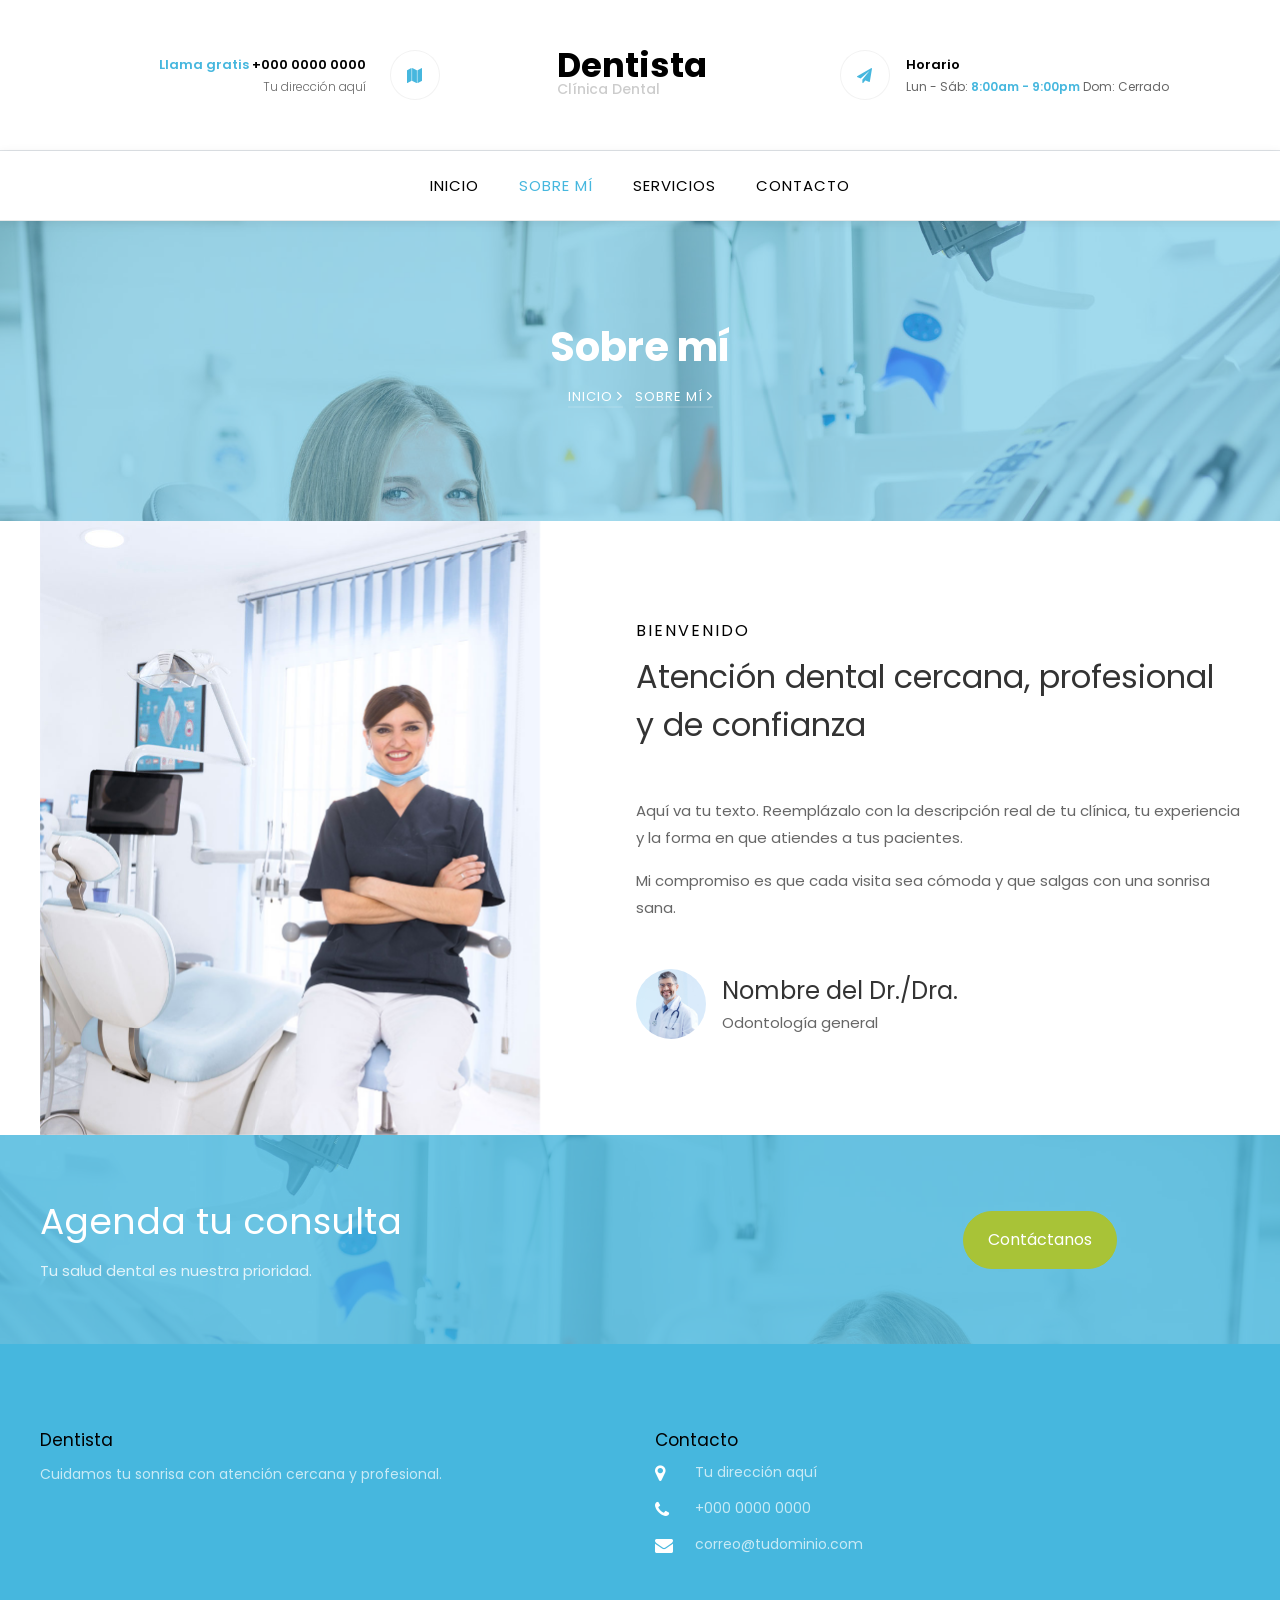
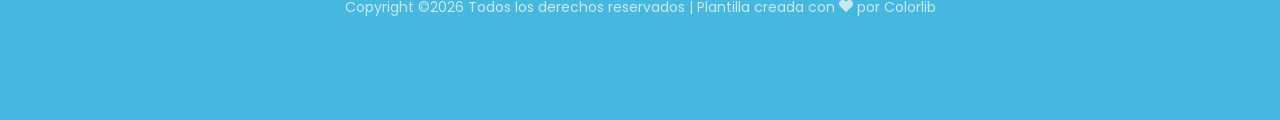
==== about.html @ 6b6e9a36 "Primera version de la pagina Dra Viky" ====
<!DOCTYPE html>
<html lang="es">
  <head>
    <title>Dra. Viky Ramirez - Sobre mí</title>
    <meta charset="utf-8">
    <meta name="viewport" content="width=device-width, initial-scale=1, shrink-to-fit=no">
    <link href="https://fonts.googleapis.com/css?family=Poppins:300,400,500,600,700" rel="stylesheet">
    <link rel="stylesheet" href="css/open-iconic-bootstrap.min.css">
    <link rel="stylesheet" href="css/animate.css">
    <link rel="stylesheet" href="css/owl.carousel.min.css">
    <link rel="stylesheet" href="css/owl.theme.default.min.css">
    <link rel="stylesheet" href="css/magnific-popup.css">
    <link rel="stylesheet" href="css/aos.css">
    <link rel="stylesheet" href="css/ionicons.min.css">
    <link rel="stylesheet" href="css/bootstrap-datepicker.css">
    <link rel="stylesheet" href="css/jquery.timepicker.css">
    <link rel="stylesheet" href="css/flaticon.css">
    <link rel="stylesheet" href="css/icomoon.css">
    <link rel="stylesheet" href="css/style.css">
    <link rel="stylesheet" href="css/custom.css">
  </head>
  <body>
    <div class="py-md-5 py-4 border-bottom">
      <div class="container">
        <div class="row no-gutters d-flex align-items-start align-items-center px-3 px-md-0">
          <div class="col-md-4 order-md-2 mb-2 mb-md-0 align-items-center text-center">
            <a class="navbar-brand" href="index.html">Dentista<span>Clínica Dental</span></a>
          </div>
          <div class="col-md-4 order-md-1 d-flex topper mb-md-0 mb-2 align-items-center text-md-right">
            <div class="icon d-flex justify-content-center align-items-center order-md-last">
              <span class="icon-map"></span>
            </div>
            <div class="pr-md-4 pl-md-0 pl-3 text">
              <p class="con"><span>Llama gratis</span> <span>+000 0000 0000</span></p>
              <p class="con">Tu dirección aquí</p>
            </div>
          </div>
          <div class="col-md-4 order-md-3 d-flex topper mb-md-0 align-items-center">
            <div class="icon d-flex justify-content-center align-items-center"><span class="icon-paper-plane"></span></div>
            <div class="text pl-3 pl-md-3">
              <p class="hr"><span>Horario</span></p>
              <p class="time"><span>Lun - Sáb:</span> <span>8:00am - 9:00pm</span> Dom: Cerrado</p>
            </div>
          </div>
        </div>
      </div>
    </div>
    <nav class="navbar navbar-expand" id="ftco-navbar">
      <div class="container">
        <ul class="navbar-nav mx-auto">
          <li class="nav-item"><a href="index.html" class="nav-link">Inicio</a></li>
          <li class="nav-item active"><a href="about.html" class="nav-link">Sobre mí</a></li>
          <li class="nav-item"><a href="servicios.html" class="nav-link">Servicios</a></li>
          <li class="nav-item"><a href="contact.html" class="nav-link">Contacto</a></li>
        </ul>
      </div>
    </nav>
    <!-- END nav -->

    <section class="hero-wrap hero-wrap-2" style="background-image: url('images/bg_1.jpg');" data-stellar-background-ratio="0.5">
      <div class="overlay"></div>
      <div class="container">
        <div class="row no-gutters slider-text align-items-center justify-content-center">
          <div class="col-md-9 ftco-animate text-center">
            <h1 class="mb-2 bread">Sobre mí</h1>
            <p class="breadcrumbs"><span class="mr-2"><a href="index.html">Inicio <i class="ion-ios-arrow-forward"></i></a></span> <span>Sobre mí <i class="ion-ios-arrow-forward"></i></span></p>
          </div>
        </div>
      </div>
    </section>

    <section class="ftco-section ftco-no-pt ftco-no-pb">
      <div class="container">
        <div class="row no-gutters">
          <div class="col-md-5 p-md-5 img img-2 mt-5 mt-md-0" style="background-image: url(images/about.jpg);"></div>
          <div class="col-md-7 wrap-about py-4 py-md-5 ftco-animate">
            <div class="heading-section mb-5">
              <div class="pl-md-5 ml-md-5 pt-md-5">
                <span class="subheading mb-2">Bienvenido</span>
                <h2 class="mb-2" style="font-size: 32px;">Atención dental cercana, profesional y de confianza</h2>
              </div>
            </div>
            <div class="pl-md-5 ml-md-5 mb-5">
              <p>Aquí va tu texto. Reemplázalo con la descripción real de tu clínica, tu experiencia y la forma en que atiendes a tus pacientes.</p>
              <p>Mi compromiso es que cada visita sea cómoda y que salgas con una sonrisa sana.</p>
              <div class="founder d-flex align-items-center mt-5">
                <div class="img" style="background-image: url(images/doc-1.jpg);"></div>
                <div class="text pl-3">
                  <h3 class="mb-0">Nombre del Dr./Dra.</h3>
                  <span class="position">Odontología general</span>
                </div>
              </div>
            </div>
          </div>
        </div>
      </div>
    </section>

    <section class="ftco-intro" style="background-image: url(images/bg_3.jpg);" data-stellar-background-ratio="0.5">
      <div class="overlay"></div>
      <div class="container">
        <div class="row">
          <div class="col-md-9">
            <h2>Agenda tu consulta</h2>
            <p class="mb-0">Tu salud dental es nuestra prioridad.</p>
          </div>
          <div class="col-md-3 d-flex align-items-center">
            <p class="mb-0"><a href="contact.html" class="btn btn-secondary px-4 py-3">Contáctanos</a></p>
          </div>
        </div>
      </div>
    </section>

    <footer class="ftco-footer ftco-bg-dark ftco-section">
      <div class="container">
        <div class="row mb-4">
          <div class="col-md-6 mb-4 mb-md-0">
            <h2 class="ftco-heading-2 logo">Dentista</h2>
            <p>Cuidamos tu sonrisa con atención cercana y profesional.</p>
          </div>
          <div class="col-md-6">
            <h2 class="ftco-heading-2">Contacto</h2>
            <div class="block-23">
              <ul>
                <li><span class="icon icon-map-marker"></span><span class="text">Tu dirección aquí</span></li>
                <li><span class="icon icon-phone"></span><span class="text">+000 0000 0000</span></li>
                <li><span class="icon icon-envelope"></span><span class="text">correo@tudominio.com</span></li>
              </ul>
            </div>
          </div>
        </div>
        <div class="row">
          <div class="col-md-12 text-center">
            <p><!-- Link back to Colorlib can't be removed. Template is licensed under CC BY 3.0. -->
  Copyright &copy;<script>document.write(new Date().getFullYear());</script> Todos los derechos reservados | Plantilla creada con <i class="icon-heart" aria-hidden="true"></i> por <a href="https://colorlib.com" target="_blank">Colorlib</a>
  <!-- Link back to Colorlib can't be removed. Template is licensed under CC BY 3.0. --></p>
          </div>
        </div>
      </div>
    </footer>

  <!-- loader -->
  <div id="ftco-loader" class="show fullscreen"><svg class="circular" width="48px" height="48px"><circle class="path-bg" cx="24" cy="24" r="22" fill="none" stroke-width="4" stroke="#eeeeee"/><circle class="path" cx="24" cy="24" r="22" fill="none" stroke-width="4" stroke-miterlimit="10" stroke="#F96D00"/></svg></div>

  <script src="js/jquery.min.js"></script>
  <script src="js/jquery-migrate-3.0.1.min.js"></script>
  <script src="js/popper.min.js"></script>
  <script src="js/bootstrap.min.js"></script>
  <script src="js/jquery.easing.1.3.js"></script>
  <script src="js/jquery.waypoints.min.js"></script>
  <script src="js/jquery.stellar.min.js"></script>
  <script src="js/owl.carousel.min.js"></script>
  <script src="js/jquery.magnific-popup.min.js"></script>
  <script src="js/aos.js"></script>
  <script src="js/jquery.animateNumber.min.js"></script>
  <script src="js/bootstrap-datepicker.js"></script>
  <script src="js/jquery.timepicker.min.js"></script>
  <script src="js/scrollax.min.js"></script>
  <script src="js/main.js"></script>
  </body>
</html>
---- css/custom.css ----
/* Menú fijo: queda bajo el encabezado y se pega arriba al hacer scroll */
#ftco-navbar {
  position: -webkit-sticky;
  position: sticky;
  top: 0;
  z-index: 1030;
  background: #fff !important;
  padding: 0;
  border-bottom: 1px solid #e9e9e9;
  box-shadow: 0 2px 10px rgba(0,0,0,.08);
}
#ftco-navbar .container { justify-content: center; }
#ftco-navbar .navbar-nav { flex-direction: row; flex-wrap: wrap; justify-content: center; }
#ftco-navbar .navbar-nav > .nav-item > .nav-link {
  color: #000;
  font-size: 15px;
  padding: 1.3rem 20px;
  letter-spacing: 1px;
  text-transform: uppercase;
  font-weight: 400;
}
#ftco-navbar .navbar-nav > .nav-item > .nav-link:hover,
#ftco-navbar .navbar-nav > .nav-item.active > .nav-link { color: #46b7de; }
@media (max-width: 575.98px) {
  #ftco-navbar .navbar-nav > .nav-item > .nav-link { font-size: 12px; padding: 1rem 8px; letter-spacing: .5px; }
}
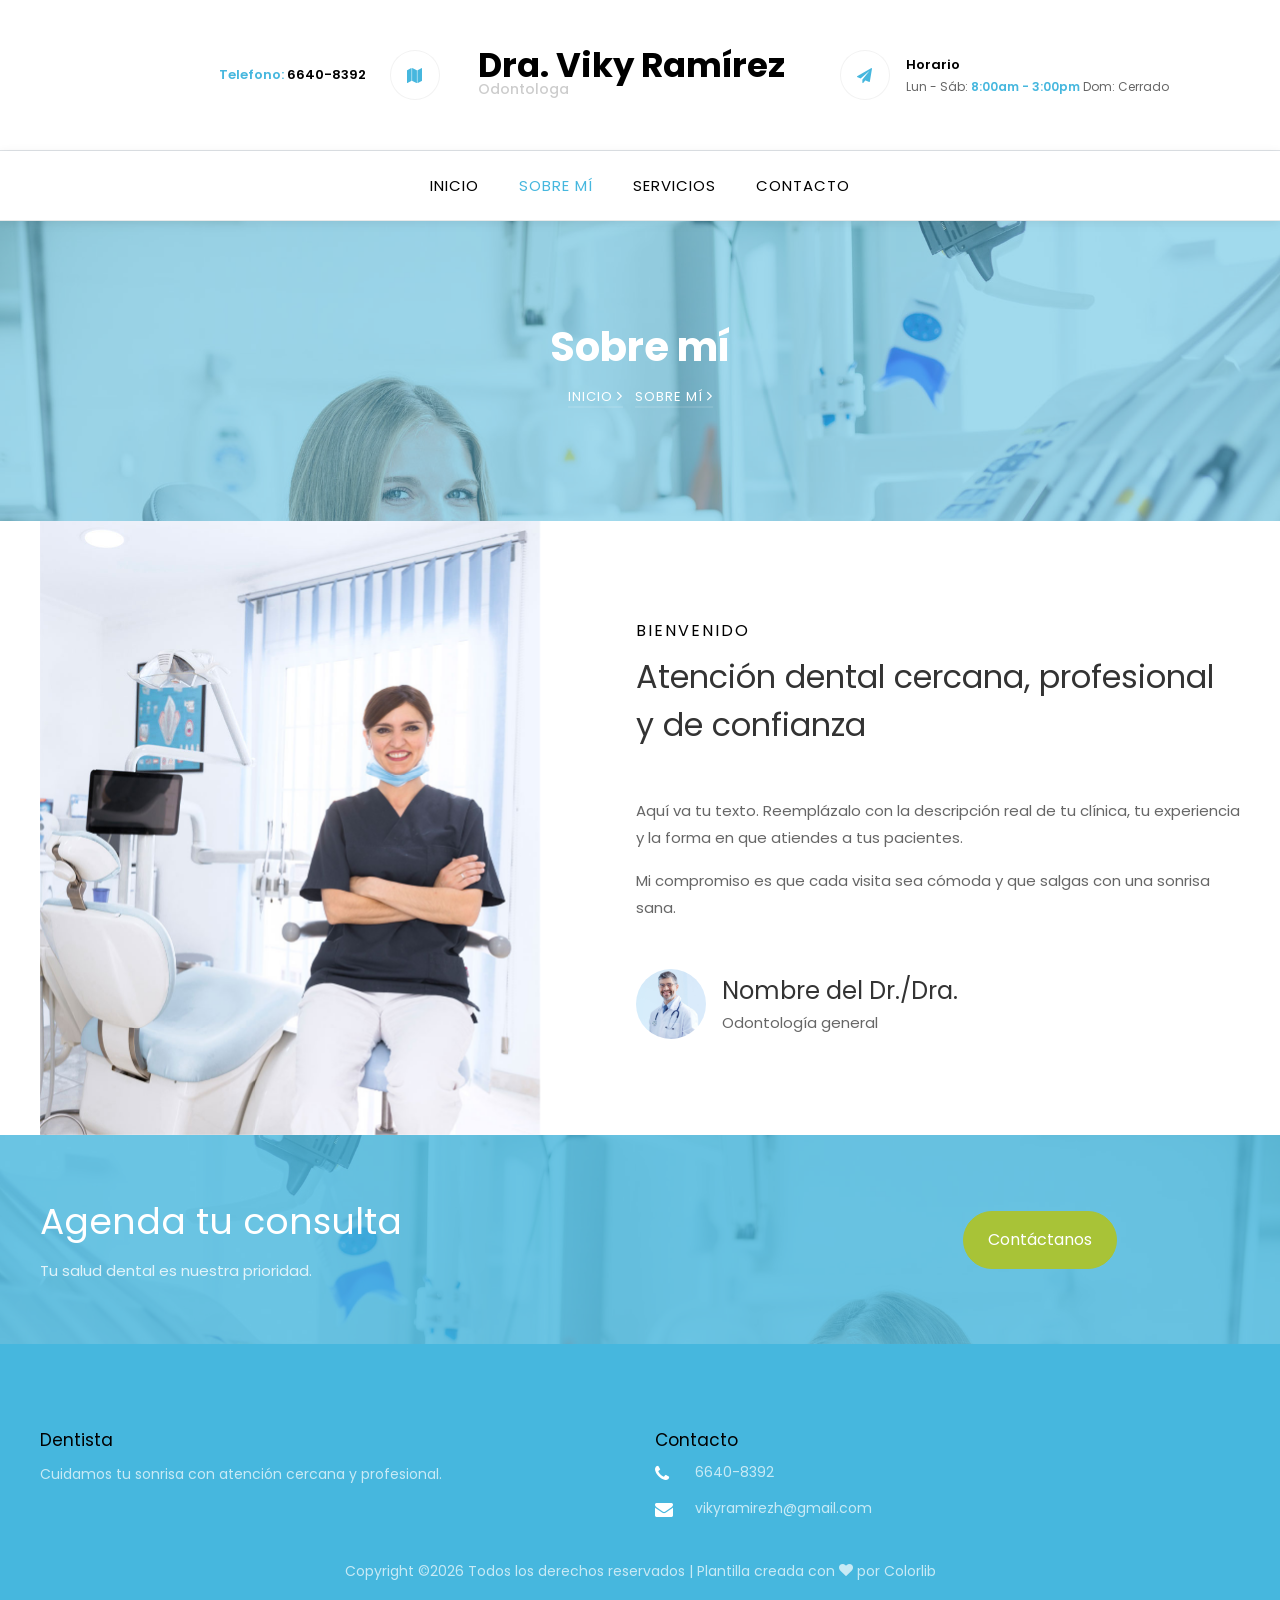
==== commit b60e780e: "Formulario de contacto con Web3Forms y Google Sheets" ====
--- a/about.html
+++ b/about.html
@@ -1,52 +1,76 @@
 <!DOCTYPE html>
 <html lang="es">
+  <!-- Cabecera: título, configuración y hojas de estilo (CSS) -->
   <head>
+    <!-- Título que se muestra en la pestaña del navegador -->
     <title>Dra. Viky Ramirez - Sobre mí</title>
+    <!-- Codificación de caracteres (para que se vean tildes y ñ) -->
     <meta charset="utf-8">
+    <!-- Adaptación a celulares (diseño responsivo) -->
     <meta name="viewport" content="width=device-width, initial-scale=1, shrink-to-fit=no">
+    <!-- Fuente Poppins de Google Fonts -->
     <link href="https://fonts.googleapis.com/css?family=Poppins:300,400,500,600,700" rel="stylesheet">
+    <!-- CSS: iconos Open Iconic -->
     <link rel="stylesheet" href="css/open-iconic-bootstrap.min.css">
+    <!-- CSS: animaciones (Animate.css) -->
     <link rel="stylesheet" href="css/animate.css">
+    <!-- CSS: carrusel Owl Carousel -->
     <link rel="stylesheet" href="css/owl.carousel.min.css">
+    <!-- CSS: tema del carrusel Owl Carousel -->
     <link rel="stylesheet" href="css/owl.theme.default.min.css">
+    <!-- CSS: ventanas emergentes de imágenes (Magnific Popup) -->
     <link rel="stylesheet" href="css/magnific-popup.css">
+    <!-- CSS: animaciones al hacer scroll (AOS) -->
     <link rel="stylesheet" href="css/aos.css">
+    <!-- CSS: iconos Ionicons -->
     <link rel="stylesheet" href="css/ionicons.min.css">
+    <!-- CSS: calendario para elegir fechas -->
     <link rel="stylesheet" href="css/bootstrap-datepicker.css">
+    <!-- CSS: selector de horas -->
     <link rel="stylesheet" href="css/jquery.timepicker.css">
+    <!-- CSS: iconos dentales (Flaticon) -->
     <link rel="stylesheet" href="css/flaticon.css">
+    <!-- CSS: iconos IcoMoon -->
     <link rel="stylesheet" href="css/icomoon.css">
+    <!-- CSS: estilos principales de la plantilla (incluye Bootstrap) -->
     <link rel="stylesheet" href="css/style.css">
+    <!-- CSS: estilos propios (menú fijo) -->
     <link rel="stylesheet" href="css/custom.css">
   </head>
+  <!-- Cuerpo: todo el contenido visible de la página -->
   <body>
+    <!-- Encabezado superior: logo, teléfono y horario -->
     <div class="py-md-5 py-4 border-bottom">
       <div class="container">
         <div class="row no-gutters d-flex align-items-start align-items-center px-3 px-md-0">
+          <!-- Logo / nombre de la clínica (centro) -->
           <div class="col-md-4 order-md-2 mb-2 mb-md-0 align-items-center text-center">
-            <a class="navbar-brand" href="index.html">Dentista<span>Clínica Dental</span></a>
-          </div>
+            <a class="navbar-brand" href="index.html">Dra. Viky Ramírez <span>Odontologa </span></a>
+          </div>
+          <!-- Teléfono (y dirección) de contacto (izquierda) -->
           <div class="col-md-4 order-md-1 d-flex topper mb-md-0 mb-2 align-items-center text-md-right">
             <div class="icon d-flex justify-content-center align-items-center order-md-last">
               <span class="icon-map"></span>
             </div>
             <div class="pr-md-4 pl-md-0 pl-3 text">
-              <p class="con"><span>Llama gratis</span> <span>+000 0000 0000</span></p>
-              <p class="con">Tu dirección aquí</p>
-            </div>
-          </div>
+              <p class="con"><span>Telefono:  </span> <span>6640-8392</span></p>
+            </div>
+          </div>
+          <!-- Horario de atención (derecha) -->
           <div class="col-md-4 order-md-3 d-flex topper mb-md-0 align-items-center">
             <div class="icon d-flex justify-content-center align-items-center"><span class="icon-paper-plane"></span></div>
             <div class="text pl-3 pl-md-3">
               <p class="hr"><span>Horario</span></p>
-              <p class="time"><span>Lun - Sáb:</span> <span>8:00am - 9:00pm</span> Dom: Cerrado</p>
+              <p class="time"><span>Lun - Sáb:</span> <span>8:00am - 3:00pm</span> Dom: Cerrado</p>
             </div>
           </div>
         </div>
       </div>
     </div>
+    <!-- Barra de navegación (menú fijo): Inicio, Sobre mí, Servicios, Contacto -->
     <nav class="navbar navbar-expand" id="ftco-navbar">
       <div class="container">
+        <!-- Enlaces del menú (el que tiene la clase "active" es la página actual) -->
         <ul class="navbar-nav mx-auto">
           <li class="nav-item"><a href="index.html" class="nav-link">Inicio</a></li>
           <li class="nav-item active"><a href="about.html" class="nav-link">Sobre mí</a></li>
@@ -55,8 +79,9 @@
         </ul>
       </div>
     </nav>
-    <!-- END nav -->
-
+    <!-- Fin de la barra de navegación -->
+
+    <!-- Banner superior con el título de la página y la ruta (breadcrumbs) -->
     <section class="hero-wrap hero-wrap-2" style="background-image: url('images/bg_1.jpg');" data-stellar-background-ratio="0.5">
       <div class="overlay"></div>
       <div class="container">
@@ -69,10 +94,13 @@
       </div>
     </section>
 
+    <!-- Sección "Sobre mí": foto y biografía -->
     <section class="ftco-section ftco-no-pt ftco-no-pb">
       <div class="container">
         <div class="row no-gutters">
+          <!-- Foto (columna izquierda) -->
           <div class="col-md-5 p-md-5 img img-2 mt-5 mt-md-0" style="background-image: url(images/about.jpg);"></div>
+          <!-- Biografía de la Dra. (columna derecha) -->
           <div class="col-md-7 wrap-about py-4 py-md-5 ftco-animate">
             <div class="heading-section mb-5">
               <div class="pl-md-5 ml-md-5 pt-md-5">
@@ -83,6 +111,7 @@
             <div class="pl-md-5 ml-md-5 mb-5">
               <p>Aquí va tu texto. Reemplázalo con la descripción real de tu clínica, tu experiencia y la forma en que atiendes a tus pacientes.</p>
               <p>Mi compromiso es que cada visita sea cómoda y que salgas con una sonrisa sana.</p>
+              <!-- Foto, nombre y especialidad de la Dra. -->
               <div class="founder d-flex align-items-center mt-5">
                 <div class="img" style="background-image: url(images/doc-1.jpg);"></div>
                 <div class="text pl-3">
@@ -96,6 +125,7 @@
       </div>
     </section>
 
+    <!-- Banner "Agenda tu consulta" con botón hacia Contacto -->
     <section class="ftco-intro" style="background-image: url(images/bg_3.jpg);" data-stellar-background-ratio="0.5">
       <div class="overlay"></div>
       <div class="container">
@@ -111,9 +141,11 @@
       </div>
     </section>
 
+    <!-- Pie de página -->
     <footer class="ftco-footer ftco-bg-dark ftco-section">
       <div class="container">
         <div class="row mb-4">
+          <!-- Pie de página, columna izquierda: nombre y descripción -->
           <div class="col-md-6 mb-4 mb-md-0">
             <h2 class="ftco-heading-2 logo">Dentista</h2>
             <p>Cuidamos tu sonrisa con atención cercana y profesional.</p>
@@ -122,14 +154,14 @@
             <h2 class="ftco-heading-2">Contacto</h2>
             <div class="block-23">
               <ul>
-                <li><span class="icon icon-map-marker"></span><span class="text">Tu dirección aquí</span></li>
-                <li><span class="icon icon-phone"></span><span class="text">+000 0000 0000</span></li>
-                <li><span class="icon icon-envelope"></span><span class="text">correo@tudominio.com</span></li>
+                <li><span class="icon icon-phone"></span><span class="text">6640-8392</span></li>
+                <li><span class="icon icon-envelope"></span><span class="text">vikyramirezh@gmail.com</span></li>
               </ul>
             </div>
           </div>
         </div>
         <div class="row">
+          <!-- Pie de página, fila de derechos de autor (Copyright) -->
           <div class="col-md-12 text-center">
             <p><!-- Link back to Colorlib can't be removed. Template is licensed under CC BY 3.0. -->
   Copyright &copy;<script>document.write(new Date().getFullYear());</script> Todos los derechos reservados | Plantilla creada con <i class="icon-heart" aria-hidden="true"></i> por <a href="https://colorlib.com" target="_blank">Colorlib</a>
@@ -138,24 +170,41 @@
         </div>
       </div>
     </footer>
-
-  <!-- loader -->
+    <!-- Fin del pie de página -->
+
+  <!-- Pantalla de carga: círculo animado que desaparece cuando la página termina de cargar -->
   <div id="ftco-loader" class="show fullscreen"><svg class="circular" width="48px" height="48px"><circle class="path-bg" cx="24" cy="24" r="22" fill="none" stroke-width="4" stroke="#eeeeee"/><circle class="path" cx="24" cy="24" r="22" fill="none" stroke-width="4" stroke-miterlimit="10" stroke="#F96D00"/></svg></div>
 
+  <!-- JavaScript: los scripts se cargan al final para que la página aparezca más rápido -->
+  <!-- Librería jQuery (base de casi todos los demás scripts) -->
   <script src="js/jquery.min.js"></script>
+  <!-- jQuery Migrate: compatibilidad con código jQuery antiguo -->
   <script src="js/jquery-migrate-3.0.1.min.js"></script>
+  <!-- Popper: posiciona menús y ventanas flotantes de Bootstrap -->
   <script src="js/popper.min.js"></script>
+  <!-- Bootstrap: funciones del framework (menús, botones, etc.) -->
   <script src="js/bootstrap.min.js"></script>
+  <!-- jQuery Easing: movimientos suaves en las animaciones -->
   <script src="js/jquery.easing.1.3.js"></script>
+  <!-- Waypoints: detecta cuándo un elemento aparece al hacer scroll -->
   <script src="js/jquery.waypoints.min.js"></script>
+  <!-- Stellar: efecto parallax en las imágenes de fondo -->
   <script src="js/jquery.stellar.min.js"></script>
+  <!-- Owl Carousel: carrusel de diapositivas -->
   <script src="js/owl.carousel.min.js"></script>
+  <!-- Magnific Popup: ventanas emergentes de imágenes -->
   <script src="js/jquery.magnific-popup.min.js"></script>
+  <!-- AOS: animaciones al hacer scroll -->
   <script src="js/aos.js"></script>
+  <!-- Animate Number: contadores animados -->
   <script src="js/jquery.animateNumber.min.js"></script>
+  <!-- Datepicker: selector de fechas -->
   <script src="js/bootstrap-datepicker.js"></script>
+  <!-- Timepicker: selector de horas -->
   <script src="js/jquery.timepicker.min.js"></script>
+  <!-- Scrollax: efectos parallax con el scroll -->
   <script src="js/scrollax.min.js"></script>
+  <!-- main.js: script principal de la plantilla (pantalla de carga, carrusel, animaciones) -->
   <script src="js/main.js"></script>
   </body>
 </html>
--- a/css/custom.css
+++ b/css/custom.css
@@ -1,4 +1,5 @@
-/* Menú fijo: queda bajo el encabezado y se pega arriba al hacer scroll */
+/* ===== MENÚ FIJO (barra de navegación) ===== */
+/* Contenedor del menú: queda bajo el encabezado y se pega arriba al hacer scroll */
 #ftco-navbar {
   position: -webkit-sticky;
   position: sticky;
@@ -9,8 +10,11 @@
   border-bottom: 1px solid #e9e9e9;
   box-shadow: 0 2px 10px rgba(0,0,0,.08);
 }
+/* Centra el contenido del menú */
 #ftco-navbar .container { justify-content: center; }
+/* Pone los enlaces en fila, centrados, y permite que bajen de línea si no caben */
 #ftco-navbar .navbar-nav { flex-direction: row; flex-wrap: wrap; justify-content: center; }
+/* Aspecto de cada enlace: color negro, mayúsculas, tamaño y espaciado */
 #ftco-navbar .navbar-nav > .nav-item > .nav-link {
   color: #000;
   font-size: 15px;
@@ -19,8 +23,36 @@
   text-transform: uppercase;
   font-weight: 400;
 }
+/* Color azul al pasar el mouse y en la página actual (clase "active") */
 #ftco-navbar .navbar-nav > .nav-item > .nav-link:hover,
 #ftco-navbar .navbar-nav > .nav-item.active > .nav-link { color: #46b7de; }
+/* Celulares (hasta 575px): letra y espaciado más pequeños para que quepan los 4 enlaces */
 @media (max-width: 575.98px) {
   #ftco-navbar .navbar-nav > .nav-item > .nav-link { font-size: 12px; padding: 1rem 8px; letter-spacing: .5px; }
 }
+/* Cada sucursal como una tarjeta separada */
+.contact-section .sucursal {
+  margin-bottom: 30px;
+  padding: 25px;
+  background: #fff;
+  border: 1px solid #e5e5e5;
+  border-radius: 6px;
+  box-shadow: 0 2px 10px rgba(0,0,0,.06);
+}
+
+.contact-section .sucursal:last-child {
+  margin-bottom: 0;
+}
+/* Texto arriba y mapa abajo, en todas las pantallas */
+.contact-section .sucursal {
+  flex-direction: column !important;
+}
+
+.contact-section .sucursal-info {
+  padding-right: 0;
+  margin-bottom: 15px;
+}
+
+.contact-section .sucursal-mapa {
+  width: 100%;
+}
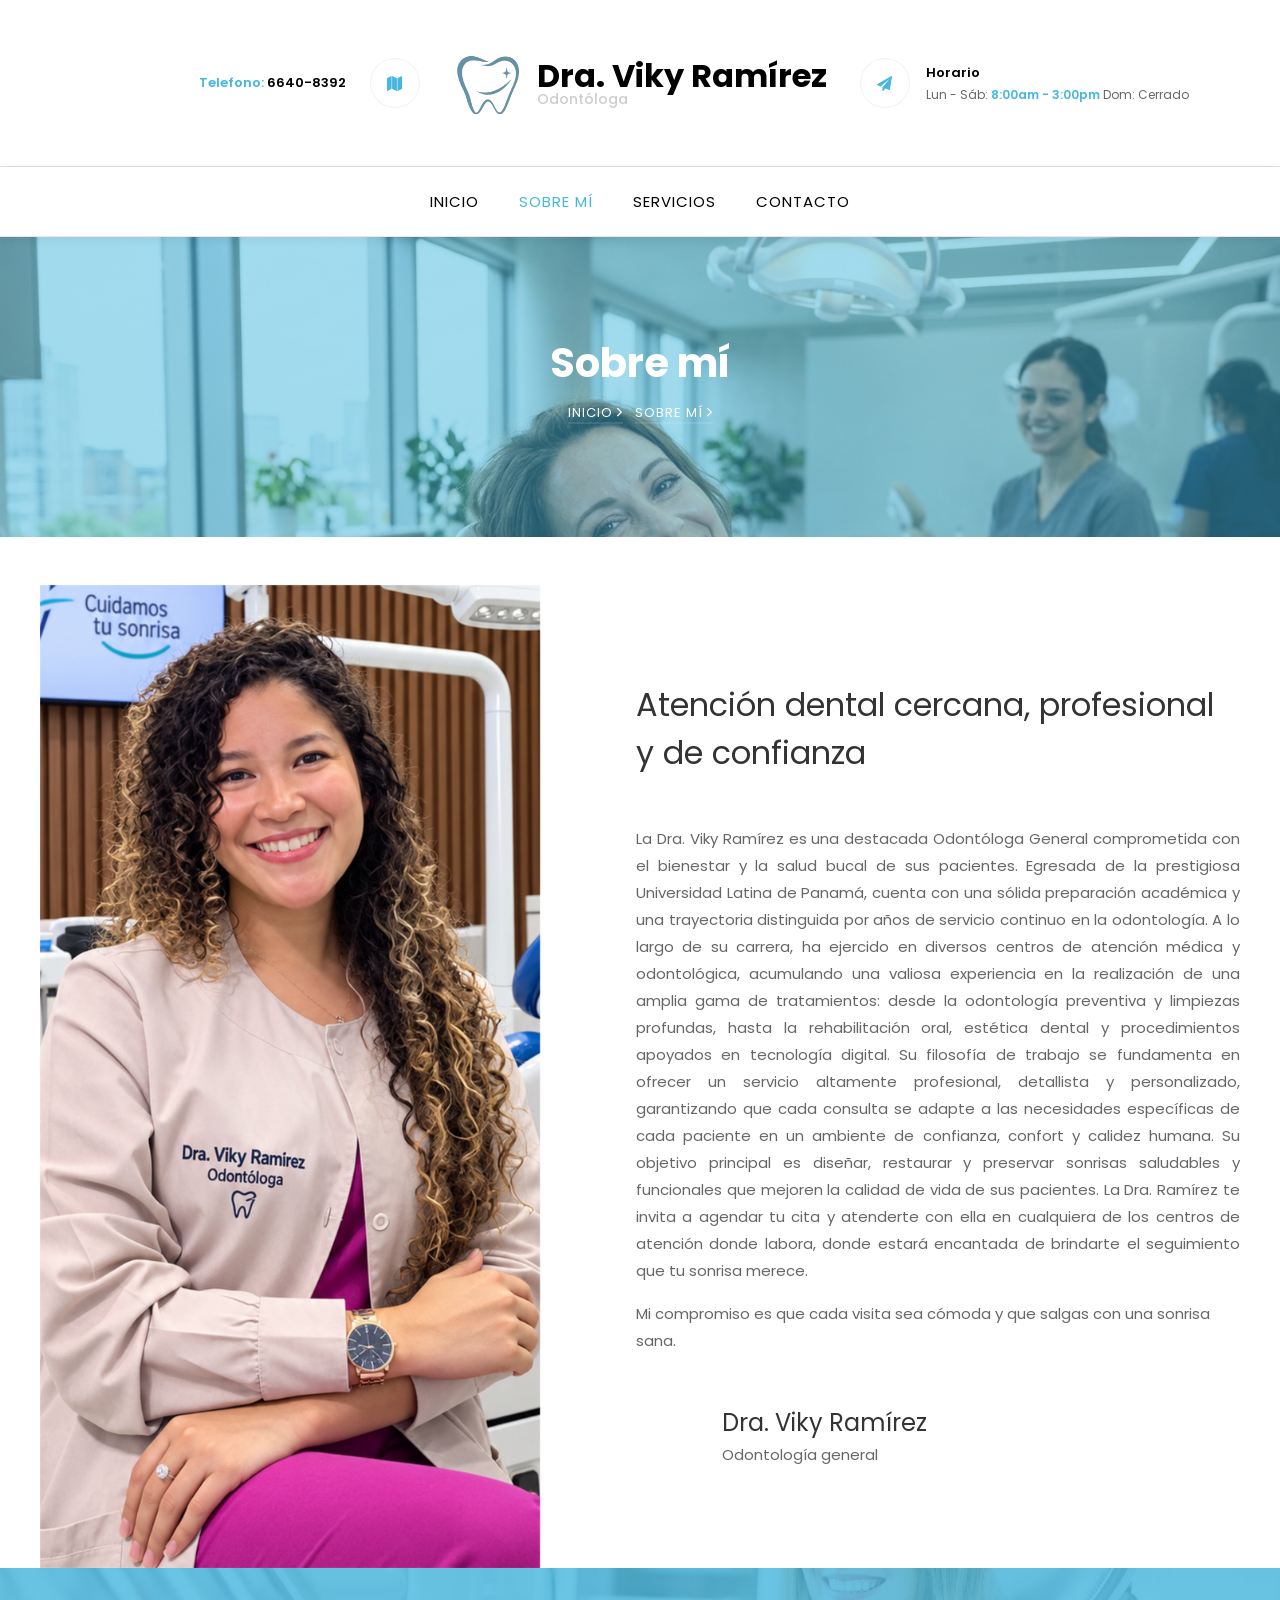
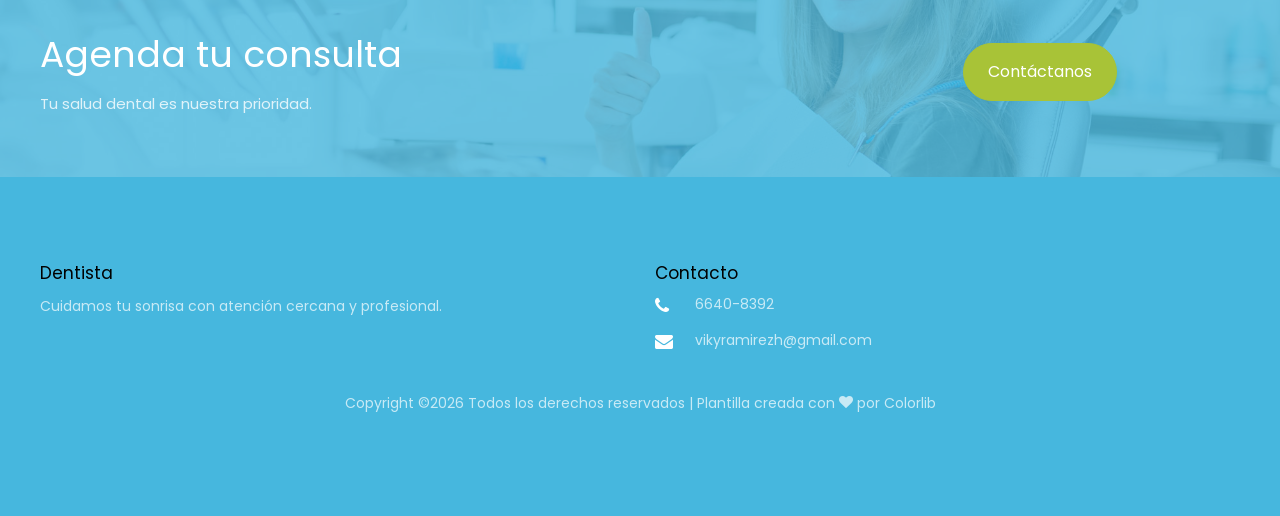
==== commit 793fc4ad: "Logo en encabezado, ajustes de carrusel y sucursales" ====
--- a/about.html
+++ b/about.html
@@ -45,8 +45,12 @@
         <div class="row no-gutters d-flex align-items-start align-items-center px-3 px-md-0">
           <!-- Logo / nombre de la clínica (centro) -->
           <div class="col-md-4 order-md-2 mb-2 mb-md-0 align-items-center text-center">
-            <a class="navbar-brand" href="index.html">Dra. Viky Ramírez <span>Odontologa </span></a>
-          </div>
+          <a class="navbar-brand d-flex align-items-center justify-content-center" href="index.html">
+            <!-- Logo de la Dra. -->
+            <img src="images/Logo.png" alt="Logo de la Dra. Viky Ramírez" class="logo-header">
+            <!-- Nombre y especialidad -->
+            <div>Dra. Viky Ramírez <span>Odontóloga</span></div>
+          </a>          </div>
           <!-- Teléfono (y dirección) de contacto (izquierda) -->
           <div class="col-md-4 order-md-1 d-flex topper mb-md-0 mb-2 align-items-center text-md-right">
             <div class="icon d-flex justify-content-center align-items-center order-md-last">
@@ -95,27 +99,28 @@
     </section>
 
     <!-- Sección "Sobre mí": foto y biografía -->
-    <section class="ftco-section ftco-no-pt ftco-no-pb">
+    <section class="ftco-section pt-5 ftco-no-pb">
       <div class="container">
         <div class="row no-gutters">
           <!-- Foto (columna izquierda) -->
-          <div class="col-md-5 p-md-5 img img-2 mt-5 mt-md-0" style="background-image: url(images/about.jpg);"></div>
+          <div class="col-md-5 p-md-5 img img-2 mt-5 mt-md-0" style="background-image: url(images/about.png);"></div>
           <!-- Biografía de la Dra. (columna derecha) -->
           <div class="col-md-7 wrap-about py-4 py-md-5 ftco-animate">
             <div class="heading-section mb-5">
               <div class="pl-md-5 ml-md-5 pt-md-5">
-                <span class="subheading mb-2">Bienvenido</span>
                 <h2 class="mb-2" style="font-size: 32px;">Atención dental cercana, profesional y de confianza</h2>
               </div>
             </div>
             <div class="pl-md-5 ml-md-5 mb-5">
-              <p>Aquí va tu texto. Reemplázalo con la descripción real de tu clínica, tu experiencia y la forma en que atiendes a tus pacientes.</p>
+              <p style="text-align: justify;">La Dra. Viky Ramírez es una destacada Odontóloga General comprometida con el bienestar y la salud bucal de sus pacientes. Egresada de la prestigiosa Universidad Latina de Panamá, cuenta con una sólida preparación académica y una trayectoria distinguida por años de servicio continuo en la odontología.   
+                A lo largo de su carrera, ha ejercido en diversos centros de atención médica y odontológica, acumulando una valiosa experiencia en la realización de una amplia gama de tratamientos: desde la odontología preventiva y limpiezas profundas, hasta la rehabilitación oral, estética dental y procedimientos apoyados en tecnología digital.   
+                Su filosofía de trabajo se fundamenta en ofrecer un servicio altamente profesional, detallista y personalizado, garantizando que cada consulta se adapte a las necesidades específicas de cada paciente en un ambiente de confianza, confort y calidez humana. Su objetivo principal es diseñar, restaurar y preservar sonrisas saludables y funcionales que mejoren la calidad de vida de sus pacientes.   La Dra. Ramírez te invita a agendar tu cita y atenderte con ella en cualquiera de los centros de atención donde labora, donde estará encantada de brindarte el seguimiento que tu sonrisa merece.   </p>
               <p>Mi compromiso es que cada visita sea cómoda y que salgas con una sonrisa sana.</p>
               <!-- Foto, nombre y especialidad de la Dra. -->
               <div class="founder d-flex align-items-center mt-5">
                 <div class="img" style="background-image: url(images/doc-1.jpg);"></div>
                 <div class="text pl-3">
-                  <h3 class="mb-0">Nombre del Dr./Dra.</h3>
+                  <h3 class="mb-0"> Dra. Viky Ramírez</h3>
                   <span class="position">Odontología general</span>
                 </div>
               </div>
--- a/css/custom.css
+++ b/css/custom.css
@@ -55,4 +55,74 @@
 
 .contact-section .sucursal-mapa {
   width: 100%;
+}
+/* ===== CARRUSEL PRINCIPAL (index) ===== */
+/* Capa oscura sobre la foto, más fuerte a la izquierda donde va el texto */
+.home-slider .slider-item .overlay {
+  background: linear-gradient(90deg, rgba(0,0,0,.65) 0%, rgba(0,0,0,.35) 60%, rgba(0,0,0,.1) 100%) !important;
+  opacity: 1 !important;
+}
+
+/* Textos en blanco con una sombra suave para que se lean mejor */
+.home-slider .slider-text h1,
+.home-slider .slider-text h1 span,
+.home-slider .slider-text .subheading {
+  color: #fff !important;
+  text-shadow: 0 2px 8px rgba(0,0,0,.5);
+}
+
+/* Tamaños: título más compacto y subtítulo más discreto */
+.home-slider .slider-text h1 {
+  font-size: 48px;
+  font-weight: 600;
+  line-height: 1.2;
+}
+
+.home-slider .slider-text .subheading {
+  font-size: 18px;
+  font-weight: 400;
+}
+
+/* Celulares: título más pequeño */
+@media (max-width: 575.98px) {
+  .home-slider .slider-text h1 { font-size: 32px; }
+  .home-slider .slider-text .subheading { font-size: 16px; }
+}
+/* ===== LOGO JUNTO AL NOMBRE (encabezado superior) ===== */
+/* Tamaño del logo y espacio entre el logo y el nombre */
+.navbar-brand .logo-header {
+  height: 70px;
+  width: auto;
+  margin-right: 12px;
+}
+
+/* Nombre y especialidad alineados a la izquierda, a un lado del logo */
+.navbar-brand div {
+  text-align: left;
+}
+
+/* Celulares: logo más pequeño */
+@media (max-width: 575.98px) {
+  .navbar-brand .logo-header {
+    height: 50px;
+  }
+}
+/* ===== ENCABEZADO: separar logo + nombre de los iconos de los lados ===== */
+/* Nombre un poco más pequeño y márgenes laterales (en computadora) */
+@media (min-width: 768px) {
+  .navbar-brand {
+    font-size: 32px !important;
+    margin-left: 25px;
+    margin-right: 25px;
+  }
+}
+
+/* Más espacio entre el teléfono y el bloque central */
+.topper.order-md-1 {
+  padding-right: 20px;
+}
+
+/* Más espacio entre el bloque central y el horario */
+.topper.order-md-3 {
+  padding-left: 20px;
 }
